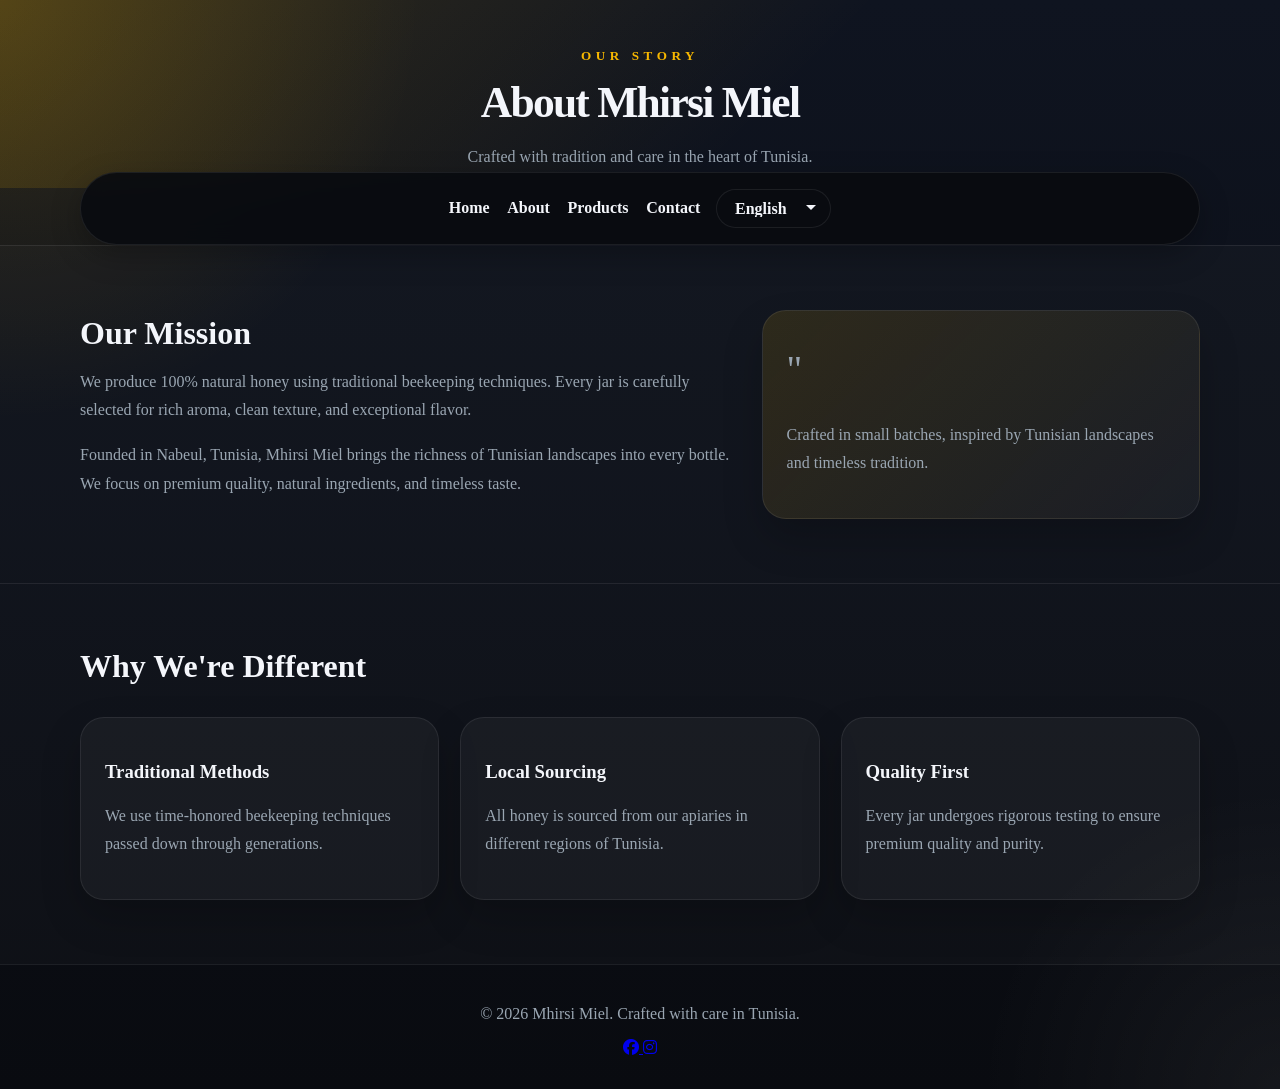
==== about.html @ 7b9f1d8a "update" ====
<!doctype html>
<html lang="en">
  <head>
    <meta charset="UTF-8" />
    <meta name="viewport" content="width=device-width, initial-scale=1.0" />
    <meta
      name="description"
      content="Learn about Mhirsi Miel's story and values."
    />
    <meta name="theme-color" content="#090b10" />
    <title>About - Mhirsi Miel</title>
    <link rel="preconnect" href="https://fonts.googleapis.com" />
    <link rel="preconnect" href="https://fonts.gstatic.com" crossorigin />
    <link
      href="https://fonts.googleapis.com/css2?family=Poppins:wght@400;500;600;700&display=swap"
      rel="stylesheet"
    />
    <link rel="stylesheet" href="style.css" />
    <link
      rel="stylesheet"
      href="https://cdnjs.cloudflare.com/ajax/libs/font-awesome/6.4.0/css/all.min.css"
    />
  </head>
  <body>
    <header class="site-header">
      <div class="header-inner">
        <p class="eyebrow" data-i18n="about.eyebrow">Our Story</p>
        <h1 data-i18n="about.title">About Mhirsi Miel</h1>
        <p class="intro" data-i18n="about.intro">
          Crafted with tradition and care in the heart of Tunisia.
        </p>
      </div>
    </header>

    <nav class="site-nav" aria-label="Primary navigation">
      <ul>
        <li><a href="index.html" data-i18n="nav.home">Home</a></li>
        <li><a href="about.html" data-i18n="nav.about">About</a></li>
        <li><a href="products.html" data-i18n="nav.products">Products</a></li>
        <li><a href="contact.html" data-i18n="nav.contact">Contact</a></li>
      </ul>
      <div class="language-switcher">
        <label class="sr-only" for="language-select">Language</label>
        <select id="language-select" aria-label="Select language">
          <option value="en">English</option>
          <option value="fr">Français</option>
          <option value="ar">العربية</option>
        </select>
      </div>
    </nav>

    <main>
      <section class="section-block">
        <div class="section-inner about-grid">
          <div>
            <h2 data-i18n="about.mission.title">Our Mission</h2>
            <p data-i18n="about.mission.desc1">
              We produce 100% natural honey using traditional beekeeping
              techniques. Every jar is carefully selected for rich aroma, clean
              texture, and exceptional flavor.
            </p>
            <p data-i18n="about.mission.desc2">
              Founded in Nabeul, Tunisia, Mhirsi Miel brings the richness of
              Tunisian landscapes into every bottle. We focus on premium
              quality, natural ingredients, and timeless taste.
            </p>
          </div>
          <div class="about-card">
            <p class="quote-mark">"</p>
            <p data-i18n="about.quote">
              Crafted in small batches, inspired by Tunisian landscapes and
              timeless tradition.
            </p>
          </div>
        </div>
      </section>

      <section class="section-block">
        <div class="section-inner">
          <h2 data-i18n="about.different.title">Why We're Different</h2>
          <div class="feature-grid">
            <article class="feature-card">
              <h3 data-i18n="about.different.card1.title">
                Traditional Methods
              </h3>
              <p data-i18n="about.different.card1.text">
                We use time-honored beekeeping techniques passed down through
                generations.
              </p>
            </article>
            <article class="feature-card">
              <h3 data-i18n="about.different.card2.title">Local Sourcing</h3>
              <p data-i18n="about.different.card2.text">
                All honey is sourced from our apiaries in the Nabeul region of
                Tunisia.
              </p>
            </article>
            <article class="feature-card">
              <h3 data-i18n="about.different.card3.title">Quality First</h3>
              <p data-i18n="about.different.card3.text">
                Every jar undergoes rigorous testing to ensure premium quality
                and purity.
              </p>
            </article>
          </div>
        </div>
      </section>
    </main>

    <footer class="site-footer">
      <p data-i18n="footer">
        © 2026 Mhirsi Miel. Crafted with care in Tunisia.
      </p>
      <div class="social-links">
        <a
          href="https://www.facebook.com/Mhirsimiel"
          target="_blank"
          rel="noopener noreferrer"
          aria-label="Facebook"
        >
          <i class="fab fa-facebook"></i>
        </a>
        <a
          href="https://www.instagram.com/mhirsimielofficiel/"
          target="_blank"
          rel="noopener noreferrer"
          aria-label="Instagram"
        >
          <i class="fab fa-instagram"></i>
        </a>
      </div>
    </footer>

    <script>
      const translations = {
        en: {
          nav: {
            home: "Home",
            about: "About",
            products: "Products",
            contact: "Contact",
          },
          about: {
            eyebrow: "Our Story",
            title: "About Mhirsi Miel",
            intro: "Crafted with tradition and care in the heart of Tunisia.",
            mission: {
              title: "Our Mission",
              desc1:
                "We produce 100% natural honey using traditional beekeeping techniques. Every jar is carefully selected for rich aroma, clean texture, and exceptional flavor.",
              desc2:
                "Founded in Nabeul, Tunisia, Mhirsi Miel brings the richness of Tunisian landscapes into every bottle. We focus on premium quality, natural ingredients, and timeless taste.",
            },
            quote:
              "Crafted in small batches, inspired by Tunisian landscapes and timeless tradition.",
            different: {
              title: "Why We're Different",
              card1: {
                title: "Traditional Methods",
                text: "We use time-honored beekeeping techniques passed down through generations.",
              },
              card2: {
                title: "Local Sourcing",
                text: "All honey is sourced from our apiaries in different regions of Tunisia.",
              },
              card3: {
                title: "Quality First",
                text: "Every jar undergoes rigorous testing to ensure premium quality and purity.",
              },
            },
          },
          footer: "© 2026 Mhirsi Miel. Crafted with care in Tunisia.",
        },
        fr: {
          nav: {
            home: "Accueil",
            about: "À propos",
            products: "Produits",
            contact: "Contact",
          },
          about: {
            eyebrow: "Notre histoire",
            title: "À propos de Mhirsi Miel",
            intro: "Élaboré avec tradition et soin au cœur de la Tunisie.",
            mission: {
              title: "Notre mission",
              desc1:
                "Nous produisons du miel 100% naturel en utilisant des techniques apicoles traditionnelles. Chaque pot est soigneusement sélectionné pour son arôme riche, sa texture pure et sa saveur exceptionnelle.",
              desc2:
                "Fondée à Nabeul, en Tunisie, Mhirsi Miel apporte la richesse des paysages tunisiens dans chaque bouteille. Nous nous concentrons sur la qualité premium, les ingrédients naturels et le goût intemporel.",
            },
            quote:
              "Élaboré en petits lots, inspiré par les paysages tunisiens et la tradition intemporelle.",
            different: {
              title: "Pourquoi nous sommes différents",
              card1: {
                title: "Méthodes traditionnelles",
                text: "Nous utilisons des techniques apicoles séculaires transmises de génération en génération.",
              },
              card2: {
                title: "Approvisionnement local",
                text: "Tout le miel provient de nos ruchers dans la région de Nabeul en Tunisie.",
              },
              card3: {
                title: "Qualité d'abord",
                text: "Chaque pot subit des tests rigoureux pour garantir une qualité et une pureté premium.",
              },
            },
          },
          footer: "© 2026 Mhirsi Miel. Élaboré avec soin en Tunisie.",
        },
        ar: {
          nav: {
            home: "الرئيسية",
            about: "حول",
            products: "المنتجات",
            contact: "اتصل بنا",
          },
          about: {
            eyebrow: "قصتنا",
            title: "حول Mhirsi Miel",
            intro: "مصنوع بتقليد وعناية في قلب تونس.",
            mission: {
              title: "مهمتنا",
              desc1:
                "ننتج عسل 100% طبيعي باستخدام تقنيات تربية النحل التقليدية. يتم اختيار كل برطمان بعناية لرائحته الغنية وملمسه النقي وطعمه الاستثنائي.",
              desc2:
                "تأسست في نابل بتونس، تحضر Mhirsi Miel ثروة المناظر الطبيعية التونسية إلى كل زجاجة. نركز على الجودة العالية والمكونات الطبيعية والطعم الخالد.",
            },
            quote:
              "مصنوع بكميات صغيرة، مستوحى من المناظر الطبيعية التونسية والتقليد الخالد.",
            different: {
              title: "لماذا نحن مختلفون",
              card1: {
                title: "الطرق التقليدية",
                text: "نستخدم تقنيات تربية النحل العريقة التي تنتقل من جيل إلى جيل.",
              },
              card2: {
                title: "المصادر المحلية",
                text: "كل العسل يأتي من مناحلنا في منطقة نابل بتونس.",
              },
              card3: {
                title: "الجودة أولاً",
                text: "كل برطمان يخضع لاختبارات صارمة لضمان جودة وطهارة عالية.",
              },
            },
          },
          footer: "© 2026 Mhirsi Miel. مصنوع بعناية في تونس.",
        },
      };

      const languageSelect = document.getElementById("language-select");
      const i18nElements = document.querySelectorAll("[data-i18n]");

      function translatePage(lang) {
        i18nElements.forEach((el) => {
          const key = el.dataset.i18n;
          const value = key
            .split(".")
            .reduce((obj, part) => obj?.[part], translations[lang]);
          if (value) el.textContent = value;
        });
        document.documentElement.lang = lang;
        document.documentElement.dir = lang === "ar" ? "rtl" : "ltr";
      }

      languageSelect.addEventListener("change", (e) =>
        translatePage(e.target.value),
      );
      translatePage("en");
    </script>
  </body>
</html>
---- style.css ----
:root {
  --bg: #090b10;
  --surface: #111624;
  --surface-strong: #161d2c;
  --text: #f4f6fb;
  --muted: #9aa6b2;
  --accent: #f8b800;
  --accent-strong: #d99d10;
  --border: rgba(255, 255, 255, 0.08);
  --shadow: rgba(0, 0, 0, 0.3);
}

*,
*::before,
*::after {
  box-sizing: border-box;
}

html {
  scroll-behavior: smooth;
}

body {
  margin: 0;
  min-height: 100vh;
  font-family:
    "Poppins",
    system-ui,
    -apple-system,
    BlinkMacSystemFont,
    "Segoe UI",
    sans-serif;
  color: var(--text);
  background:
    radial-gradient(
      circle at top left,
      rgba(248, 184, 0, 0.16),
      transparent 25%
    ),
    radial-gradient(
      circle at bottom right,
      rgba(255, 255, 255, 0.05),
      transparent 18%
    ),
    linear-gradient(180deg, #0f1420 0%, #090b10 100%);
}

img {
  max-width: 100%;
  display: block;
}

body,
button,
input,
textarea,
select {
  font: inherit;
}

.site-header {
  padding: 3rem 1rem 1rem;
  background: linear-gradient(135deg, rgba(248, 184, 0, 0.16), transparent 60%);
}

.header-inner {
  max-width: 1120px;
  margin: 0 auto;
  text-align: center;
}

.eyebrow {
  margin: 0 0 0.8rem;
  font-size: 0.82rem;
  letter-spacing: 0.35em;
  text-transform: uppercase;
  color: var(--accent);
  font-weight: 800;
}

.site-header h1 {
  margin: 0;
  font-size: clamp(2.1rem, 3.4vw, 3.2rem);
  letter-spacing: -0.04em;
}

.intro {
  max-width: 680px;
  margin: 1rem auto 0;
  color: var(--muted);
  line-height: 1.8;
}

.site-nav {
  position: sticky;
  top: 0;
  z-index: 20;
  display: flex;
  justify-content: center;
  align-items: center;
  gap: 1rem;
  padding: 1rem;
  margin: 0 auto;
  max-width: 1120px;
  background: rgba(9, 11, 16, 0.92);
  border: 1px solid var(--border);
  border-radius: 999px;
  margin-top: -1rem;
  backdrop-filter: blur(12px);
  box-shadow: 0 10px 30px rgba(0, 0, 0, 0.25);
}

.site-nav ul {
  display: flex;
  justify-content: center;
  flex-wrap: wrap;
  gap: 1.1rem;
  list-style: none;
  margin: 0;
  padding: 0;
}

.site-nav a {
  color: var(--text);
  text-decoration: none;
  font-weight: 600;
  transition: color 0.2s ease;
}

.site-nav a:hover,
.site-nav a:focus {
  color: var(--accent);
}

.sr-only {
  position: absolute;
  width: 1px;
  height: 1px;
  padding: 0;
  margin: -1px;
  overflow: hidden;
  clip: rect(0, 0, 0, 0);
  white-space: nowrap;
  border: 0;
}

.language-switcher {
  display: inline-flex;
  align-items: center;
}

.language-switcher select {
  border: 1px solid var(--border);
  border-radius: 999px;
  padding: 0.65rem 1.1rem;
  background: linear-gradient(
    135deg,
    rgba(248, 184, 0, 0.08),
    rgba(255, 255, 255, 0.03)
  );
  color: var(--text);
  font-weight: 600;
  cursor: pointer;
  outline: none;
  transition: all 0.3s ease;
  appearance: none;
  padding-right: 2.2rem;
  background-image: url("data:image/svg+xml,%3Csvg xmlns='http://www.w3.org/2000/svg' width='12' height='8' viewBox='0 0 12 8'%3E%3Cpath fill='%23f4f6fb' d='M1 1l5 5 5-5'/%3E%3C/svg%3E");
  background-repeat: no-repeat;
  background-position: right 0.8rem center;
}

.language-switcher select:hover {
  background: linear-gradient(
    135deg,
    rgba(248, 184, 0, 0.14),
    rgba(255, 255, 255, 0.06)
  );
  border-color: rgba(248, 184, 0, 0.4);
}

.language-switcher select:focus {
  border-color: var(--accent);
  box-shadow: 0 0 0 3px rgba(248, 184, 0, 0.15);
  background: linear-gradient(
    135deg,
    rgba(248, 184, 0, 0.12),
    rgba(255, 255, 255, 0.05)
  );
}

.language-switcher select option {
  background: var(--surface-strong);
  color: var(--text);
  padding: 0.5rem;
}

.language-switcher select option:hover {
  background: var(--accent);
  color: #111827;
}

.lang-btn {
  border: 0;
  border-radius: 999px;
  padding: 0.5rem 0.85rem;
  background: transparent;
  color: var(--muted);
  font-weight: 600;
  cursor: pointer;
  transition: all 0.2s ease;
}

.lang-btn:hover,
.lang-btn:focus-visible {
  color: var(--text);
  background: rgba(255, 255, 255, 0.08);
  outline: none;
}

.lang-btn.active {
  background: var(--accent);
  color: #111827;
  box-shadow: 0 8px 20px rgba(248, 184, 0, 0.2);
}

.hero-section {
  position: relative;
  overflow: hidden;
  padding: 5rem 1rem 4rem;
  background:
    linear-gradient(135deg, rgba(9, 11, 16, 0.9), rgba(9, 11, 16, 0.78)),
    url("images/hero-bg.jpg") center/cover no-repeat;
  border-top: 1px solid var(--border);
}

.hero-section::before {
  content: "";
  position: absolute;
  inset: 0;
  background: radial-gradient(
    circle at top,
    rgba(248, 184, 0, 0.14),
    transparent 32%
  );
  pointer-events: none;
}

.hero-copy {
  position: relative;
  z-index: 1;
  max-width: 860px;
  margin: 0 auto;
  text-align: center;
}

.hero-copy span {
  display: inline-block;
  margin-bottom: 1rem;
  color: var(--accent);
  font-weight: 700;
  letter-spacing: 0.2em;
  text-transform: uppercase;
  font-size: 0.8rem;
}

.hero-copy h2 {
  margin: 0;
  font-size: clamp(2.2rem, 5vw, 3.8rem);
  line-height: 1.05;
}

.hero-copy p {
  margin: 1.15rem auto 0;
  max-width: 700px;
  color: var(--muted);
  font-size: 1.05rem;
  line-height: 1.8;
}

.hero-actions {
  display: flex;
  justify-content: center;
  flex-wrap: wrap;
  gap: 1rem;
  margin-top: 2rem;
}

.btn {
  display: inline-flex;
  align-items: center;
  justify-content: center;
  padding: 0.95rem 1.5rem;
  border-radius: 999px;
  background: var(--accent);
  color: #111827;
  font-weight: 700;
  text-decoration: none;
  transition:
    transform 0.2s ease,
    box-shadow 0.2s ease,
    background-color 0.2s ease;
}

.btn:hover,
.btn:focus {
  background: var(--accent-strong);
  transform: translateY(-2px);
  box-shadow: 0 16px 40px rgba(248, 184, 0, 0.22);
}

.btn-secondary {
  background: transparent;
  color: var(--text);
  border: 1px solid var(--border);
}

.btn-secondary:hover,
.btn-secondary:focus {
  background: rgba(255, 255, 255, 0.06);
}

.hero-metrics {
  display: grid;
  grid-template-columns: repeat(auto-fit, minmax(140px, 1fr));
  gap: 1rem;
  margin-top: 2.2rem;
}

.metric-card {
  background: rgba(255, 255, 255, 0.05);
  border: 1px solid var(--border);
  border-radius: 20px;
  padding: 1rem;
  box-shadow: 0 12px 28px rgba(0, 0, 0, 0.2);
}

.metric-card strong {
  display: block;
  font-size: 1.15rem;
}

.metric-card span {
  color: var(--muted);
  font-size: 0.92rem;
}

.section-block {
  padding: 4rem 1rem;
  border-top: 1px solid var(--border);
  background: rgba(255, 255, 255, 0.02);
}

.section-inner {
  max-width: 1120px;
  margin: 0 auto;
}

.section-inner h2 {
  margin: 0 0 1rem;
  font-size: clamp(1.8rem, 2.5vw, 2.4rem);
}

.section-inner p {
  color: var(--muted);
  line-height: 1.8;
  max-width: 760px;
}

.about-grid {
  display: grid;
  grid-template-columns: 1.2fr 0.8fr;
  gap: 1.5rem;
  align-items: center;
}

.about-card {
  background: linear-gradient(
    135deg,
    rgba(248, 184, 0, 0.12),
    rgba(255, 255, 255, 0.04)
  );
  border: 1px solid var(--border);
  border-radius: 24px;
  padding: 1.5rem;
  box-shadow: 0 20px 40px rgba(0, 0, 0, 0.2);
}

.quote-mark {
  font-size: 2.4rem;
  color: var(--accent);
  margin: 0 0 0.3rem;
}

.feature-grid,
.product-grid,
.contact-grid {
  display: grid;
  gap: 1.3rem;
}

.feature-grid {
  grid-template-columns: repeat(auto-fit, minmax(220px, 1fr));
  margin-top: 2rem;
}

.feature-card,
.product-card,
.contact-card,
.contact-form {
  background: rgba(255, 255, 255, 0.04);
  border: 1px solid var(--border);
  border-radius: 24px;
  padding: 1.5rem;
  box-shadow: 0 18px 40px rgba(0, 0, 0, 0.2);
  transition:
    transform 0.25s ease,
    border-color 0.25s ease;
}

.feature-card:hover,
.product-card:hover {
  transform: translateY(-4px);
  border-color: rgba(248, 184, 0, 0.32);
}

.product-grid {
  grid-template-columns: repeat(auto-fit, minmax(280px, 1fr));
  margin-top: 2rem;
}

.product-card h3 {
  margin: 1rem 0 0.6rem;
}

.product-card p {
  margin: 0;
  color: var(--muted);
  line-height: 1.75;
}

.product-card ul {
  list-style: none;
  padding: 0;
  margin: 1rem 0 0;
  color: var(--muted);
  line-height: 1.7;
}

.contact-grid {
  grid-template-columns: 1fr 1fr;
  align-items: start;
  margin-top: 2rem;
}

.contact-card a {
  color: var(--accent);
  text-decoration: none;
}

.contact-form label {
  display: block;
  margin-bottom: 0.5rem;
  font-weight: 600;
}

.contact-form input,
.contact-form textarea {
  width: 100%;
  border: 1px solid var(--border);
  border-radius: 16px;
  background: rgba(255, 255, 255, 0.04);
  color: var(--text);
  padding: 0.9rem 1rem;
  margin-bottom: 1rem;
  outline: none;
}

.contact-form input:focus,
.contact-form textarea:focus {
  border-color: rgba(248, 184, 0, 0.6);
  box-shadow: 0 0 0 4px rgba(248, 184, 0, 0.12);
}

.contact-form textarea {
  resize: vertical;
}

.site-footer {
  text-align: center;
  padding: 1.5rem 1rem 2rem;
  color: var(--muted);
  border-top: 1px solid var(--border);
}

@media (max-width: 860px) {
  .about-grid,
  .contact-grid {
    grid-template-columns: 1fr;
  }
}

@media (max-width: 720px) {
  .site-nav {
    flex-direction: column;
    border-radius: 24px;
    padding: 0.8rem;
  }

  .hero-section {
    padding: 4rem 1rem 3rem;
  }

  .hero-copy h2 {
    font-size: clamp(1.9rem, 6vw, 2.8rem);
  }

  .section-block {
    padding: 3rem 1rem;
  }
}
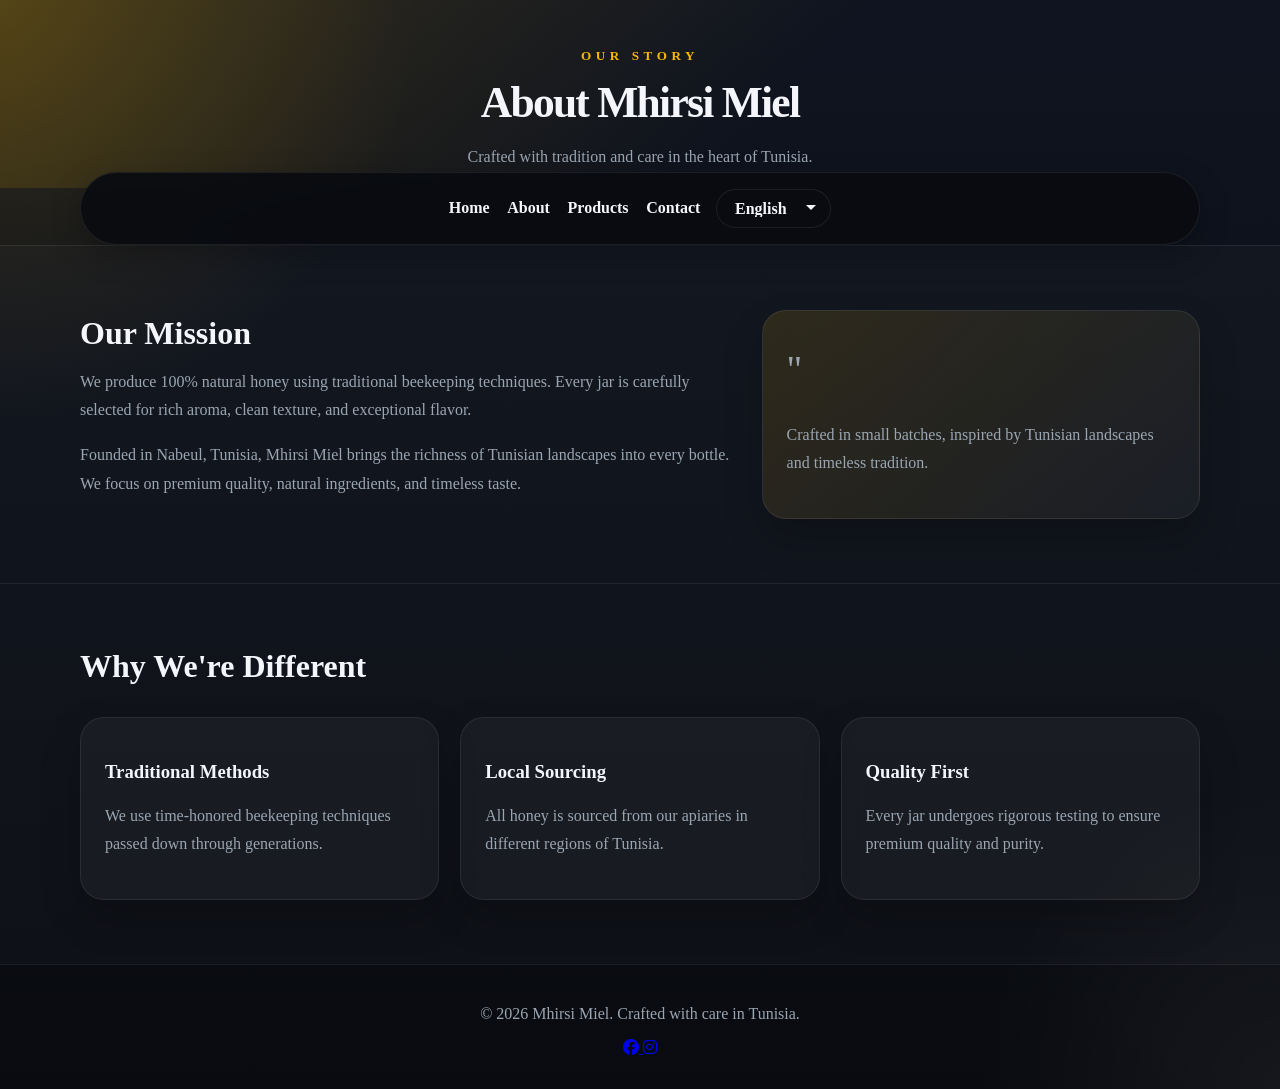
==== commit a9350a8e: "update" ====
--- a/about.html
+++ b/about.html
@@ -269,5 +269,47 @@
       );
       translatePage("en");
     </script>
+    <script>
+      // Scroll Animation Observer
+      const observerOptions = {
+        threshold: 0.1,
+        rootMargin: "0px 0px -50px 0px",
+      };
+
+      const observer = new IntersectionObserver((entries) => {
+        entries.forEach((entry) => {
+          if (entry.isIntersecting) {
+            entry.target.classList.add("scroll-visible");
+            observer.unobserve(entry.target);
+          }
+        });
+      }, observerOptions);
+
+      // Observe all animated elements
+      document
+        .querySelectorAll(
+          ".feature-card, .product-card, .section-inner h2, .section-inner p, .about-grid > div, .about-card",
+        )
+        .forEach((el) => {
+          el.classList.add("scroll-hidden");
+          observer.observe(el);
+        });
+
+      // Page Transition
+      function addTransition() {
+        const transition = document.createElement("div");
+        transition.className = "page-transition";
+        document.body.appendChild(transition);
+      }
+
+      window.addEventListener("beforeunload", addTransition);
+
+      // Fade in on page load
+      window.addEventListener("load", () => {
+        document
+          .querySelectorAll(".page-transition")
+          .forEach((el) => el.remove());
+      });
+    </script>
   </body>
 </html>
--- a/style.css
+++ b/style.css
@@ -519,3 +519,229 @@
     padding: 3rem 1rem;
   }
 }
+/* Animations */
+@keyframes fadeInUp {
+  from {
+    opacity: 0;
+    transform: translateY(30px);
+  }
+  to {
+    opacity: 1;
+    transform: translateY(0);
+  }
+}
+
+@keyframes fadeIn {
+  from {
+    opacity: 0;
+  }
+  to {
+    opacity: 1;
+  }
+}
+
+@keyframes slideInFromLeft {
+  from {
+    opacity: 0;
+    transform: translateX(-50px);
+  }
+  to {
+    opacity: 1;
+    transform: translateX(0);
+  }
+}
+
+@keyframes slideInFromRight {
+  from {
+    opacity: 0;
+    transform: translateX(50px);
+  }
+  to {
+    opacity: 1;
+    transform: translateX(0);
+  }
+}
+
+@keyframes glow {
+  0%,
+  100% {
+    box-shadow: 0 18px 40px rgba(0, 0, 0, 0.2);
+  }
+  50% {
+    box-shadow: 0 18px 40px rgba(248, 184, 0, 0.15);
+  }
+}
+
+/* Apply animations */
+.site-header {
+  animation: fadeIn 0.8s ease-out;
+}
+
+.site-nav {
+  animation: slideInFromLeft 0.6s ease-out 0.2s both;
+}
+
+.hero-copy span {
+  animation: fadeInUp 0.8s ease-out 0.3s both;
+}
+
+.hero-copy h2 {
+  animation: fadeInUp 0.8s ease-out 0.4s both;
+}
+
+.hero-copy p {
+  animation: fadeInUp 0.8s ease-out 0.5s both;
+}
+
+.hero-actions {
+  animation: fadeInUp 0.8s ease-out 0.6s both;
+}
+
+.hero-metrics {
+  animation: fadeInUp 0.8s ease-out 0.7s both;
+}
+
+.section-inner h2 {
+  animation: fadeInUp 0.8s ease-out both;
+}
+
+.feature-card:nth-child(1) {
+  animation: fadeInUp 0.8s ease-out 0.2s both;
+}
+
+.feature-card:nth-child(2) {
+  animation: fadeInUp 0.8s ease-out 0.4s both;
+}
+
+.feature-card:nth-child(3) {
+  animation: fadeInUp 0.8s ease-out 0.6s both;
+}
+
+.product-card:nth-child(1) {
+  animation: slideInFromLeft 0.8s ease-out 0.2s both;
+}
+
+.product-card:nth-child(2) {
+  animation: slideInFromRight 0.8s ease-out 0.2s both;
+}
+
+.about-grid > div:first-child {
+  animation: slideInFromLeft 0.8s ease-out 0.2s both;
+}
+
+.about-card {
+  animation: slideInFromRight 0.8s ease-out 0.4s both;
+}
+
+/* Enhanced hover effects */
+.feature-card:hover {
+  animation: glow 2s ease-in-out infinite;
+}
+
+.product-card:hover {
+  animation: glow 2s ease-in-out infinite;
+}
+
+.btn {
+  position: relative;
+  overflow: hidden;
+}
+
+.btn::before {
+  content: "";
+  position: absolute;
+  top: 50%;
+  left: 50%;
+  width: 0;
+  height: 0;
+  background: rgba(255, 255, 255, 0.1);
+  border-radius: 50%;
+  transform: translate(-50%, -50%);
+  transition:
+    width 0.6s,
+    height 0.6s;
+}
+
+.btn:hover::before {
+  width: 300px;
+  height: 300px;
+}
+
+.social-links a {
+  transition: all 0.3s ease;
+}
+
+.social-links a:hover {
+  animation: glow 1s ease-in-out;
+}
+
+@media (max-width: 720px) {
+  .hero-copy span,
+  .hero-copy h2,
+  .hero-copy p,
+  .hero-actions,
+  .hero-metrics {
+    animation-delay: 0s !important;
+  }
+}
+/* Scroll Animation Classes */
+.scroll-hidden {
+  opacity: 0;
+  transform: translateY(30px);
+}
+
+.scroll-visible {
+  animation: fadeInUp 0.8s ease-out forwards;
+}
+
+/* Page Transition */
+.page-transition {
+  position: fixed;
+  top: 0;
+  left: 0;
+  width: 100%;
+  height: 100%;
+  background: linear-gradient(135deg, rgba(248, 184, 0, 0.2), transparent);
+  backdrop-filter: blur(10px);
+  z-index: 9999;
+  pointer-events: none;
+  animation: transitionOut 0.6s ease-out forwards;
+}
+
+@keyframes transitionOut {
+  from {
+    opacity: 1;
+  }
+  to {
+    opacity: 0;
+  }
+}
+
+/* Loading Spinner */
+.loading-spinner {
+  position: fixed;
+  top: 50%;
+  left: 50%;
+  transform: translate(-50%, -50%);
+  z-index: 10000;
+  display: none;
+}
+
+.loading-spinner.active {
+  display: block;
+}
+
+.spinner {
+  width: 50px;
+  height: 50px;
+  border: 4px solid rgba(248, 184, 0, 0.2);
+  border-top-color: var(--accent);
+  border-radius: 50%;
+  animation: spin 1s linear infinite;
+}
+
+@keyframes spin {
+  to {
+    transform: rotate(360deg);
+  }
+}
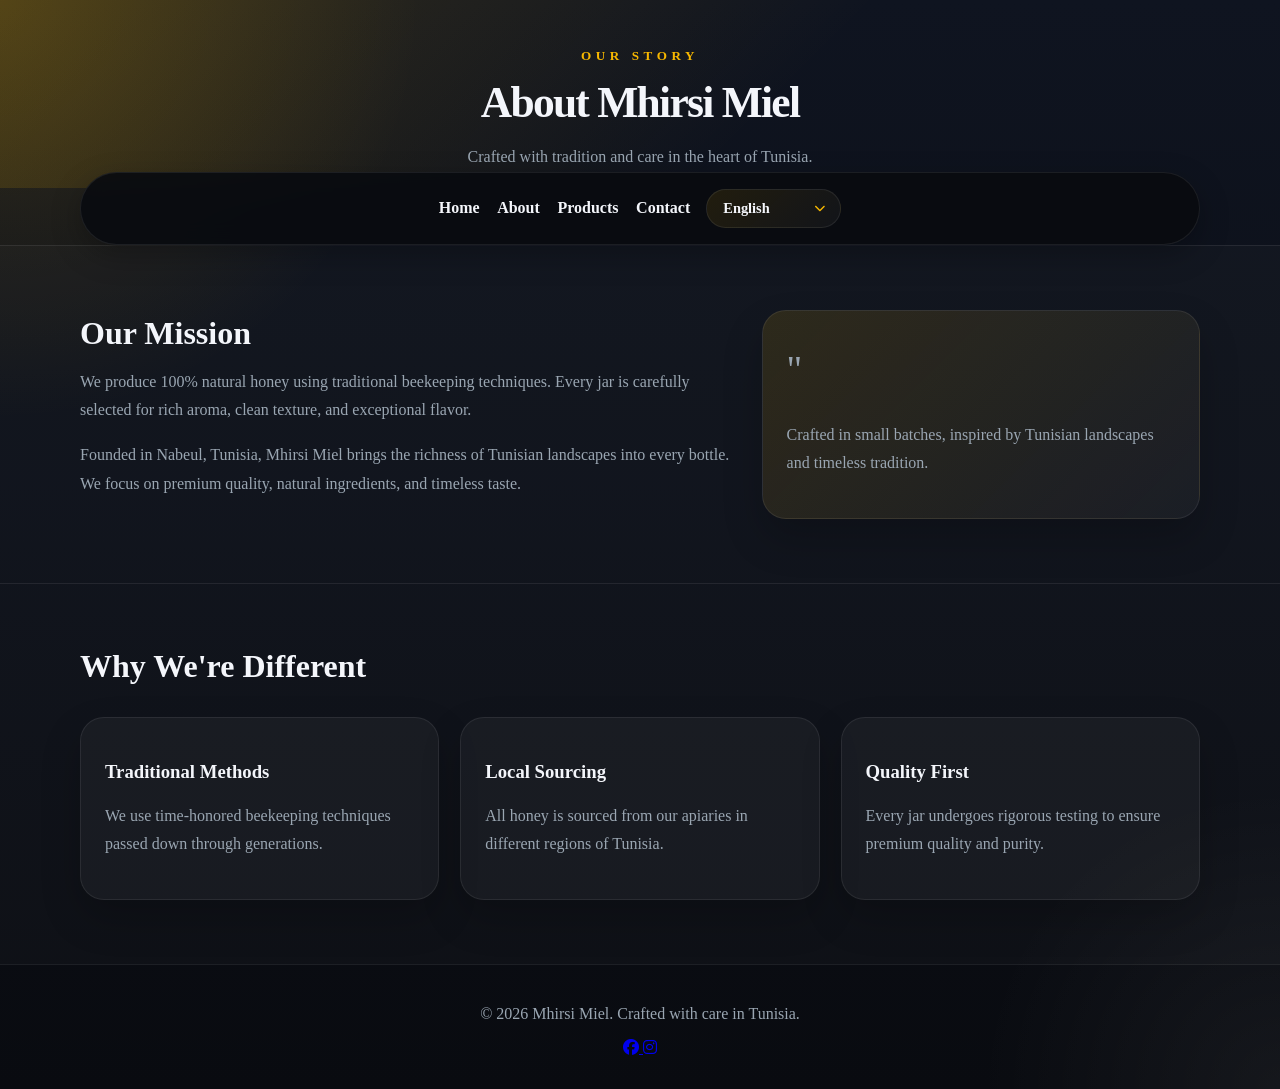
==== commit 5ed9d7c9: "update" ====
--- a/about.html
+++ b/about.html
@@ -3,70 +3,151 @@
   <head>
     <meta charset="UTF-8" />
     <meta name="viewport" content="width=device-width, initial-scale=1.0" />
+
     <meta
       name="description"
       content="Learn about Mhirsi Miel's story and values."
     />
+
     <meta name="theme-color" content="#090b10" />
+
     <title>About - Mhirsi Miel</title>
+
+    <!-- Fonts -->
     <link rel="preconnect" href="https://fonts.googleapis.com" />
     <link rel="preconnect" href="https://fonts.gstatic.com" crossorigin />
     <link
       href="https://fonts.googleapis.com/css2?family=Poppins:wght@400;500;600;700&display=swap"
       rel="stylesheet"
     />
+
+    <!-- Styles -->
     <link rel="stylesheet" href="style.css" />
+
+    <!-- Font Awesome -->
     <link
       rel="stylesheet"
       href="https://cdnjs.cloudflare.com/ajax/libs/font-awesome/6.4.0/css/all.min.css"
     />
   </head>
+
   <body>
+    <!-- Header -->
     <header class="site-header">
       <div class="header-inner">
         <p class="eyebrow" data-i18n="about.eyebrow">Our Story</p>
+
         <h1 data-i18n="about.title">About Mhirsi Miel</h1>
+
         <p class="intro" data-i18n="about.intro">
           Crafted with tradition and care in the heart of Tunisia.
         </p>
       </div>
     </header>
 
+    <!-- Navigation -->
     <nav class="site-nav" aria-label="Primary navigation">
       <ul>
-        <li><a href="index.html" data-i18n="nav.home">Home</a></li>
-        <li><a href="about.html" data-i18n="nav.about">About</a></li>
-        <li><a href="products.html" data-i18n="nav.products">Products</a></li>
-        <li><a href="contact.html" data-i18n="nav.contact">Contact</a></li>
+        <li>
+          <a href="index.html" data-i18n="nav.home">Home</a>
+        </li>
+
+        <li>
+          <a href="about.html" data-i18n="nav.about">About</a>
+        </li>
+
+        <li>
+          <a href="products.html" data-i18n="nav.products">Products</a>
+        </li>
+
+        <li>
+          <a href="contact.html" data-i18n="nav.contact">Contact</a>
+        </li>
       </ul>
+
       <div class="language-switcher">
-        <label class="sr-only" for="language-select">Language</label>
-        <select id="language-select" aria-label="Select language">
-          <option value="en">English</option>
-          <option value="fr">Français</option>
-          <option value="ar">العربية</option>
-        </select>
-      </div>
+  <span class="sr-only">Language</span>
+
+  <select id="language-select" aria-hidden="true" tabindex="-1">
+    <option value="en">English</option>
+    <option value="fr">Français</option>
+    <option value="ar">العربية</option>
+  </select>
+
+  <div class="language-dropdown">
+    <button
+      type="button"
+      class="language-trigger"
+      aria-haspopup="listbox"
+      aria-expanded="false"
+    >
+      <span class="language-current">English</span>
+      <i class="fa-solid fa-chevron-down"></i>
+    </button>
+
+    <div
+      class="language-menu"
+      role="listbox"
+      aria-label="Select language"
+    >
+      <button
+        type="button"
+        class="language-option active"
+        data-lang="en"
+        role="option"
+        aria-selected="true"
+      >
+        <span class="language-name">English</span>
+      </button>
+
+      <button
+        type="button"
+        class="language-option"
+        data-lang="fr"
+        role="option"
+        aria-selected="false"
+      >
+        <span class="language-name">Français</span>
+      </button>
+
+      <button
+        type="button"
+        class="language-option"
+        data-lang="ar"
+        role="option"
+        aria-selected="false"
+      >
+        <span class="language-name">العربية</span>
+      </button>
+    </div>
+  </div>
+</div>
     </nav>
 
+    <!-- Main Content -->
     <main>
+      <!-- Mission -->
       <section class="section-block">
         <div class="section-inner about-grid">
           <div>
             <h2 data-i18n="about.mission.title">Our Mission</h2>
+
             <p data-i18n="about.mission.desc1">
               We produce 100% natural honey using traditional beekeeping
               techniques. Every jar is carefully selected for rich aroma, clean
               texture, and exceptional flavor.
             </p>
+
             <p data-i18n="about.mission.desc2">
               Founded in Nabeul, Tunisia, Mhirsi Miel brings the richness of
               Tunisian landscapes into every bottle. We focus on premium
               quality, natural ingredients, and timeless taste.
             </p>
           </div>
+
           <div class="about-card">
             <p class="quote-mark">"</p>
+
             <p data-i18n="about.quote">
               Crafted in small batches, inspired by Tunisian landscapes and
               timeless tradition.
@@ -75,28 +156,35 @@
         </div>
       </section>
 
+      <!-- Why We're Different -->
       <section class="section-block">
         <div class="section-inner">
           <h2 data-i18n="about.different.title">Why We're Different</h2>
+
           <div class="feature-grid">
             <article class="feature-card">
               <h3 data-i18n="about.different.card1.title">
                 Traditional Methods
               </h3>
+
               <p data-i18n="about.different.card1.text">
                 We use time-honored beekeeping techniques passed down through
                 generations.
               </p>
             </article>
+
             <article class="feature-card">
               <h3 data-i18n="about.different.card2.title">Local Sourcing</h3>
+
               <p data-i18n="about.different.card2.text">
-                All honey is sourced from our apiaries in the Nabeul region of
+                All honey is sourced from our apiaries in different regions of
                 Tunisia.
               </p>
             </article>
+
             <article class="feature-card">
               <h3 data-i18n="about.different.card3.title">Quality First</h3>
+
               <p data-i18n="about.different.card3.text">
                 Every jar undergoes rigorous testing to ensure premium quality
                 and purity.
@@ -107,10 +195,12 @@
       </section>
     </main>
 
+    <!-- Footer -->
     <footer class="site-footer">
       <p data-i18n="footer">
         © 2026 Mhirsi Miel. Crafted with care in Tunisia.
       </p>
+
       <div class="social-links">
         <a
           href="https://www.facebook.com/Mhirsimiel"
@@ -120,6 +210,7 @@
         >
           <i class="fab fa-facebook"></i>
         </a>
+
         <a
           href="https://www.instagram.com/mhirsimielofficiel/"
           target="_blank"
@@ -132,6 +223,10 @@
     </footer>
 
     <script>
+      /* =========================================================
+       TRANSLATIONS
+       ========================================================= */
+
       const translations = {
         en: {
           nav: {
@@ -140,37 +235,48 @@
             products: "Products",
             contact: "Contact",
           },
+
           about: {
             eyebrow: "Our Story",
             title: "About Mhirsi Miel",
             intro: "Crafted with tradition and care in the heart of Tunisia.",
+
             mission: {
               title: "Our Mission",
+
               desc1:
                 "We produce 100% natural honey using traditional beekeeping techniques. Every jar is carefully selected for rich aroma, clean texture, and exceptional flavor.",
+
               desc2:
                 "Founded in Nabeul, Tunisia, Mhirsi Miel brings the richness of Tunisian landscapes into every bottle. We focus on premium quality, natural ingredients, and timeless taste.",
             },
+
             quote:
               "Crafted in small batches, inspired by Tunisian landscapes and timeless tradition.",
+
             different: {
               title: "Why We're Different",
+
               card1: {
                 title: "Traditional Methods",
                 text: "We use time-honored beekeeping techniques passed down through generations.",
               },
+
               card2: {
                 title: "Local Sourcing",
                 text: "All honey is sourced from our apiaries in different regions of Tunisia.",
               },
+
               card3: {
                 title: "Quality First",
                 text: "Every jar undergoes rigorous testing to ensure premium quality and purity.",
               },
             },
           },
+
           footer: "© 2026 Mhirsi Miel. Crafted with care in Tunisia.",
         },
+
         fr: {
           nav: {
             home: "Accueil",
@@ -178,37 +284,48 @@
             products: "Produits",
             contact: "Contact",
           },
+
           about: {
             eyebrow: "Notre histoire",
             title: "À propos de Mhirsi Miel",
             intro: "Élaboré avec tradition et soin au cœur de la Tunisie.",
+
             mission: {
               title: "Notre mission",
+
               desc1:
                 "Nous produisons du miel 100% naturel en utilisant des techniques apicoles traditionnelles. Chaque pot est soigneusement sélectionné pour son arôme riche, sa texture pure et sa saveur exceptionnelle.",
+
               desc2:
                 "Fondée à Nabeul, en Tunisie, Mhirsi Miel apporte la richesse des paysages tunisiens dans chaque bouteille. Nous nous concentrons sur la qualité premium, les ingrédients naturels et le goût intemporel.",
             },
+
             quote:
               "Élaboré en petits lots, inspiré par les paysages tunisiens et la tradition intemporelle.",
+
             different: {
               title: "Pourquoi nous sommes différents",
+
               card1: {
                 title: "Méthodes traditionnelles",
                 text: "Nous utilisons des techniques apicoles séculaires transmises de génération en génération.",
               },
+
               card2: {
                 title: "Approvisionnement local",
                 text: "Tout le miel provient de nos ruchers dans la région de Nabeul en Tunisie.",
               },
+
               card3: {
                 title: "Qualité d'abord",
                 text: "Chaque pot subit des tests rigoureux pour garantir une qualité et une pureté premium.",
               },
             },
           },
+
           footer: "© 2026 Mhirsi Miel. Élaboré avec soin en Tunisie.",
         },
+
         ar: {
           nav: {
             home: "الرئيسية",
@@ -216,61 +333,199 @@
             products: "المنتجات",
             contact: "اتصل بنا",
           },
+
           about: {
             eyebrow: "قصتنا",
             title: "حول Mhirsi Miel",
             intro: "مصنوع بتقليد وعناية في قلب تونس.",
+
             mission: {
               title: "مهمتنا",
+
               desc1:
                 "ننتج عسل 100% طبيعي باستخدام تقنيات تربية النحل التقليدية. يتم اختيار كل برطمان بعناية لرائحته الغنية وملمسه النقي وطعمه الاستثنائي.",
+
               desc2:
                 "تأسست في نابل بتونس، تحضر Mhirsi Miel ثروة المناظر الطبيعية التونسية إلى كل زجاجة. نركز على الجودة العالية والمكونات الطبيعية والطعم الخالد.",
             },
+
             quote:
               "مصنوع بكميات صغيرة، مستوحى من المناظر الطبيعية التونسية والتقليد الخالد.",
+
             different: {
               title: "لماذا نحن مختلفون",
+
               card1: {
                 title: "الطرق التقليدية",
                 text: "نستخدم تقنيات تربية النحل العريقة التي تنتقل من جيل إلى جيل.",
               },
+
               card2: {
                 title: "المصادر المحلية",
                 text: "كل العسل يأتي من مناحلنا في منطقة نابل بتونس.",
               },
+
               card3: {
                 title: "الجودة أولاً",
                 text: "كل برطمان يخضع لاختبارات صارمة لضمان جودة وطهارة عالية.",
               },
             },
           },
+
           footer: "© 2026 Mhirsi Miel. مصنوع بعناية في تونس.",
         },
       };
 
+      /* =========================================================
+       LANGUAGE SWITCHER
+       ========================================================= */
+
       const languageSelect = document.getElementById("language-select");
+
       const i18nElements = document.querySelectorAll("[data-i18n]");
 
-      function translatePage(lang) {
-        i18nElements.forEach((el) => {
-          const key = el.dataset.i18n;
+      function translatePage(language) {
+        i18nElements.forEach((element) => {
+          const key = element.dataset.i18n;
+
           const value = key
             .split(".")
-            .reduce((obj, part) => obj?.[part], translations[lang]);
-          if (value) el.textContent = value;
+            .reduce(
+              (object, property) => object?.[property],
+              translations[language],
+            );
+
+          if (value) {
+            element.textContent = value;
+          }
         });
-        document.documentElement.lang = lang;
-        document.documentElement.dir = lang === "ar" ? "rtl" : "ltr";
+
+        document.documentElement.lang = language;
+        document.documentElement.dir = language === "ar" ? "rtl" : "ltr";
       }
 
-      languageSelect.addEventListener("change", (e) =>
-        translatePage(e.target.value),
-      );
+
+      /* =========================================================
+       CUSTOM LANGUAGE DROPDOWN
+       ========================================================= */
+
+      const languageDropdown =
+        document.querySelector(".language-dropdown");
+
+      const languageTrigger =
+        document.querySelector(".language-trigger");
+
+      const languageCurrent =
+        document.querySelector(".language-current");
+
+      const languageOptions =
+        document.querySelectorAll(".language-option");
+
+      const languageSelect =
+        document.getElementById("language-select");
+
+      const languageNames = {
+        en: "English",
+        fr: "Français",
+        ar: "العربية",
+      };
+
+      function updateLanguageDropdown(language) {
+        if (!languageCurrent) return;
+
+        languageCurrent.textContent =
+          languageNames[language] || languageNames.en;
+
+        languageOptions.forEach((option) => {
+          const isActive = option.dataset.lang === language;
+
+          option.classList.toggle("active", isActive);
+          option.setAttribute(
+            "aria-selected",
+            String(isActive),
+          );
+        });
+
+        if (languageSelect) {
+          languageSelect.value = language;
+        }
+      }
+
+      if (languageTrigger && languageDropdown) {
+        languageTrigger.addEventListener("click", () => {
+          const isOpen =
+            languageDropdown.classList.toggle("open");
+
+          languageTrigger.setAttribute(
+            "aria-expanded",
+            String(isOpen),
+          );
+        });
+      }
+
+      languageOptions.forEach((option) => {
+        option.addEventListener("click", () => {
+          const language = option.dataset.lang;
+
+          translatePage(language);
+          updateLanguageDropdown(language);
+
+          if (languageDropdown) {
+            languageDropdown.classList.remove("open");
+          }
+
+          if (languageTrigger) {
+            languageTrigger.setAttribute(
+              "aria-expanded",
+              "false",
+            );
+          }
+        });
+      });
+
+      document.addEventListener("click", (event) => {
+        if (
+          languageDropdown &&
+          !languageDropdown.contains(event.target)
+        ) {
+          languageDropdown.classList.remove("open");
+
+          if (languageTrigger) {
+            languageTrigger.setAttribute(
+              "aria-expanded",
+              "false",
+            );
+          }
+        }
+      });
+
+      document.addEventListener("keydown", (event) => {
+        if (
+          event.key !== "Escape" ||
+          !languageDropdown
+        ) {
+          return;
+        }
+
+        languageDropdown.classList.remove("open");
+
+        if (languageTrigger) {
+          languageTrigger.setAttribute(
+            "aria-expanded",
+            "false",
+          );
+          languageTrigger.focus();
+        }
+      });
+
+      // Default language
       translatePage("en");
-    </script>
-    <script>
-      // Scroll Animation Observer
+      updateLanguageDropdown("en");
+
+      /* =========================================================
+       SCROLL ANIMATIONS
+       ========================================================= */
+
       const observerOptions = {
         threshold: 0.1,
         rootMargin: "0px 0px -50px 0px",
@@ -278,37 +533,47 @@
 
       const observer = new IntersectionObserver((entries) => {
         entries.forEach((entry) => {
-          if (entry.isIntersecting) {
-            entry.target.classList.add("scroll-visible");
-            observer.unobserve(entry.target);
-          }
+          if (!entry.isIntersecting) return;
+
+          entry.target.classList.add("scroll-visible");
+          observer.unobserve(entry.target);
         });
       }, observerOptions);
 
-      // Observe all animated elements
-      document
-        .querySelectorAll(
-          ".feature-card, .product-card, .section-inner h2, .section-inner p, .about-grid > div, .about-card",
-        )
-        .forEach((el) => {
-          el.classList.add("scroll-hidden");
-          observer.observe(el);
-        });
-
-      // Page Transition
-      function addTransition() {
+      const animatedElements = document.querySelectorAll(
+        [
+          ".feature-card",
+          ".product-card",
+          ".section-inner h2",
+          ".section-inner p",
+          ".about-grid > div",
+          ".about-card",
+        ].join(", "),
+      );
+
+      animatedElements.forEach((element) => {
+        element.classList.add("scroll-hidden");
+        observer.observe(element);
+      });
+
+      /* =========================================================
+       PAGE TRANSITION
+       ========================================================= */
+
+      function addPageTransition() {
         const transition = document.createElement("div");
+
         transition.className = "page-transition";
+
         document.body.appendChild(transition);
       }
 
-      window.addEventListener("beforeunload", addTransition);
-
-      // Fade in on page load
+      window.addEventListener("beforeunload", addPageTransition);
+
       window.addEventListener("load", () => {
         document
           .querySelectorAll(".page-transition")
-          .forEach((el) => el.remove());
+          .forEach((element) => element.remove());
       });
     </script>
   </body>
--- a/style.css
+++ b/style.css
@@ -145,83 +145,225 @@
 }
 
 .language-switcher {
+  position: relative;
   display: inline-flex;
   align-items: center;
 }
 
+/* Keep the native select for compatibility with the translation system,
+   but hide it from the visual interface. */
 .language-switcher select {
+  position: absolute;
+  width: 1px;
+  height: 1px;
+  padding: 0;
+  margin: -1px;
+  opacity: 0;
+  pointer-events: none;
+  border: 0;
+}
+
+/* =========================================================
+   CUSTOM LANGUAGE DROPDOWN
+   ========================================================= */
+
+.language-dropdown {
+  position: relative;
+}
+
+.language-trigger {
+  display: flex;
+  align-items: center;
+  justify-content: space-between;
+  gap: 0.85rem;
+
+  min-width: 135px;
+  padding: 0.65rem 0.95rem 0.65rem 1rem;
+
+  color: var(--text);
+  font-family: inherit;
+  font-size: 0.9rem;
+  font-weight: 600;
+
+  background:
+    linear-gradient(
+      135deg,
+      rgba(248, 184, 0, 0.10),
+      rgba(255, 255, 255, 0.04)
+    );
+
   border: 1px solid var(--border);
   border-radius: 999px;
-  padding: 0.65rem 1.1rem;
-  background: linear-gradient(
-    135deg,
-    rgba(248, 184, 0, 0.08),
-    rgba(255, 255, 255, 0.03)
-  );
-  color: var(--text);
-  font-weight: 600;
+
   cursor: pointer;
   outline: none;
-  transition: all 0.3s ease;
-  appearance: none;
-  padding-right: 2.2rem;
-  background-image: url("data:image/svg+xml,%3Csvg xmlns='http://www.w3.org/2000/svg' width='12' height='8' viewBox='0 0 12 8'%3E%3Cpath fill='%23f4f6fb' d='M1 1l5 5 5-5'/%3E%3C/svg%3E");
-  background-repeat: no-repeat;
-  background-position: right 0.8rem center;
-}
-
-.language-switcher select:hover {
-  background: linear-gradient(
-    135deg,
-    rgba(248, 184, 0, 0.14),
-    rgba(255, 255, 255, 0.06)
-  );
+
+  transition:
+    background 0.25s ease,
+    border-color 0.25s ease,
+    box-shadow 0.25s ease,
+    transform 0.25s ease;
+}
+
+.language-trigger:hover {
+  background:
+    linear-gradient(
+      135deg,
+      rgba(248, 184, 0, 0.16),
+      rgba(255, 255, 255, 0.06)
+    );
+
   border-color: rgba(248, 184, 0, 0.4);
 }
 
-.language-switcher select:focus {
+.language-trigger:focus-visible {
   border-color: var(--accent);
   box-shadow: 0 0 0 3px rgba(248, 184, 0, 0.15);
-  background: linear-gradient(
-    135deg,
-    rgba(248, 184, 0, 0.12),
-    rgba(255, 255, 255, 0.05)
-  );
-}
-
-.language-switcher select option {
-  background: var(--surface-strong);
+}
+
+.language-trigger i {
+  color: var(--accent);
+  font-size: 0.7rem;
+  transition: transform 0.25s ease;
+}
+
+.language-dropdown.open .language-trigger i {
+  transform: rotate(180deg);
+}
+
+/* =========================================================
+   DROPDOWN MENU
+   ========================================================= */
+
+.language-menu {
+  position: absolute;
+  top: calc(100% + 0.6rem);
+  right: 0;
+  z-index: 100;
+
+  width: 100%;
+  min-width: 135px;
+  padding: 0.4rem;
+
+  background:
+    linear-gradient(
+      145deg,
+      rgba(22, 29, 44, 0.98),
+      rgba(9, 11, 16, 0.98)
+    );
+
+  border: 1px solid rgba(255, 255, 255, 0.10);
+  border-radius: 16px;
+
+  box-shadow:
+    0 20px 45px rgba(0, 0, 0, 0.45),
+    0 0 30px rgba(248, 184, 0, 0.05);
+
+  backdrop-filter: blur(18px);
+
+  opacity: 0;
+  visibility: hidden;
+  pointer-events: none;
+
+  transform: translateY(-8px) scale(0.98);
+  transform-origin: top right;
+
+  transition:
+    opacity 0.2s ease,
+    visibility 0.2s ease,
+    transform 0.2s ease;
+}
+
+.language-dropdown.open .language-menu {
+  opacity: 1;
+  visibility: visible;
+  pointer-events: auto;
+  transform: translateY(0) scale(1);
+}
+
+/* =========================================================
+   LANGUAGE OPTIONS
+   ========================================================= */
+
+.language-option {
+  display: flex;
+  align-items: center;
+
+  width: 100%;
+  padding: 0.7rem 0.8rem;
+
   color: var(--text);
-  padding: 0.5rem;
-}
-
-.language-switcher select option:hover {
+  font-family: inherit;
+  font-size: 0.88rem;
+  font-weight: 500;
+  text-align: left;
+
+  background: transparent;
+  border: 0;
+  border-radius: 10px;
+
+  cursor: pointer;
+
+  transition:
+    background 0.2s ease,
+    color 0.2s ease,
+    transform 0.2s ease;
+}
+
+.language-option:hover,
+.language-option:focus-visible {
+  color: var(--accent);
+  background: rgba(248, 184, 0, 0.10);
+  transform: translateX(3px);
+  outline: none;
+}
+
+.language-option.active {
+  color: #111827;
   background: var(--accent);
+  font-weight: 700;
+}
+
+.language-option.active:hover,
+.language-option.active:focus-visible {
   color: #111827;
-}
-
-.lang-btn {
-  border: 0;
-  border-radius: 999px;
-  padding: 0.5rem 0.85rem;
-  background: transparent;
-  color: var(--muted);
-  font-weight: 600;
-  cursor: pointer;
-  transition: all 0.2s ease;
-}
-
-.lang-btn:hover,
-.lang-btn:focus-visible {
-  color: var(--text);
-  background: rgba(255, 255, 255, 0.08);
-  outline: none;
-}
-
-.lang-btn.active {
-  background: var(--accent);
-  color: #111827;
-  box-shadow: 0 8px 20px rgba(248, 184, 0, 0.2);
+  background: var(--accent-strong);
+  transform: translateX(0);
+}
+
+/* =========================================================
+   RTL SUPPORT
+   ========================================================= */
+
+html[dir="rtl"] .language-menu {
+  right: auto;
+  left: 0;
+  transform-origin: top left;
+}
+
+html[dir="rtl"] .language-option {
+  text-align: right;
+}
+
+html[dir="rtl"] .language-option:hover,
+html[dir="rtl"] .language-option:focus-visible {
+  transform: translateX(-3px);
+}
+
+html[dir="rtl"] .language-option.active:hover,
+html[dir="rtl"] .language-option.active:focus-visible {
+  transform: translateX(0);
+}
+
+/* =========================================================
+   MOBILE
+   ========================================================= */
+
+@media (max-width: 720px) {
+  .language-trigger,
+  .language-menu {
+    min-width: 125px;
+  }
 }
 
 .hero-section {
@@ -745,3 +887,31 @@
     transform: rotate(360deg);
   }
 }
+.language-buttons {
+  display: flex;
+  gap: 8px;
+  align-items: center;
+}
+
+.lang-btn {
+  background: rgba(248, 184, 0, 0.08);
+  border: 1px solid var(--border);
+  color: var(--text);
+  padding: 6px 14px;
+  border-radius: 6px;
+  cursor: pointer;
+  font-size: 0.875rem;
+  font-weight: 500;
+  transition: all 0.3s ease;
+}
+
+.lang-btn:hover {
+  background: rgba(248, 184, 0, 0.15);
+  border-color: var(--accent);
+}
+
+.lang-btn.active {
+  background: var(--accent);
+  border-color: var(--accent);
+  color: #000;
+}
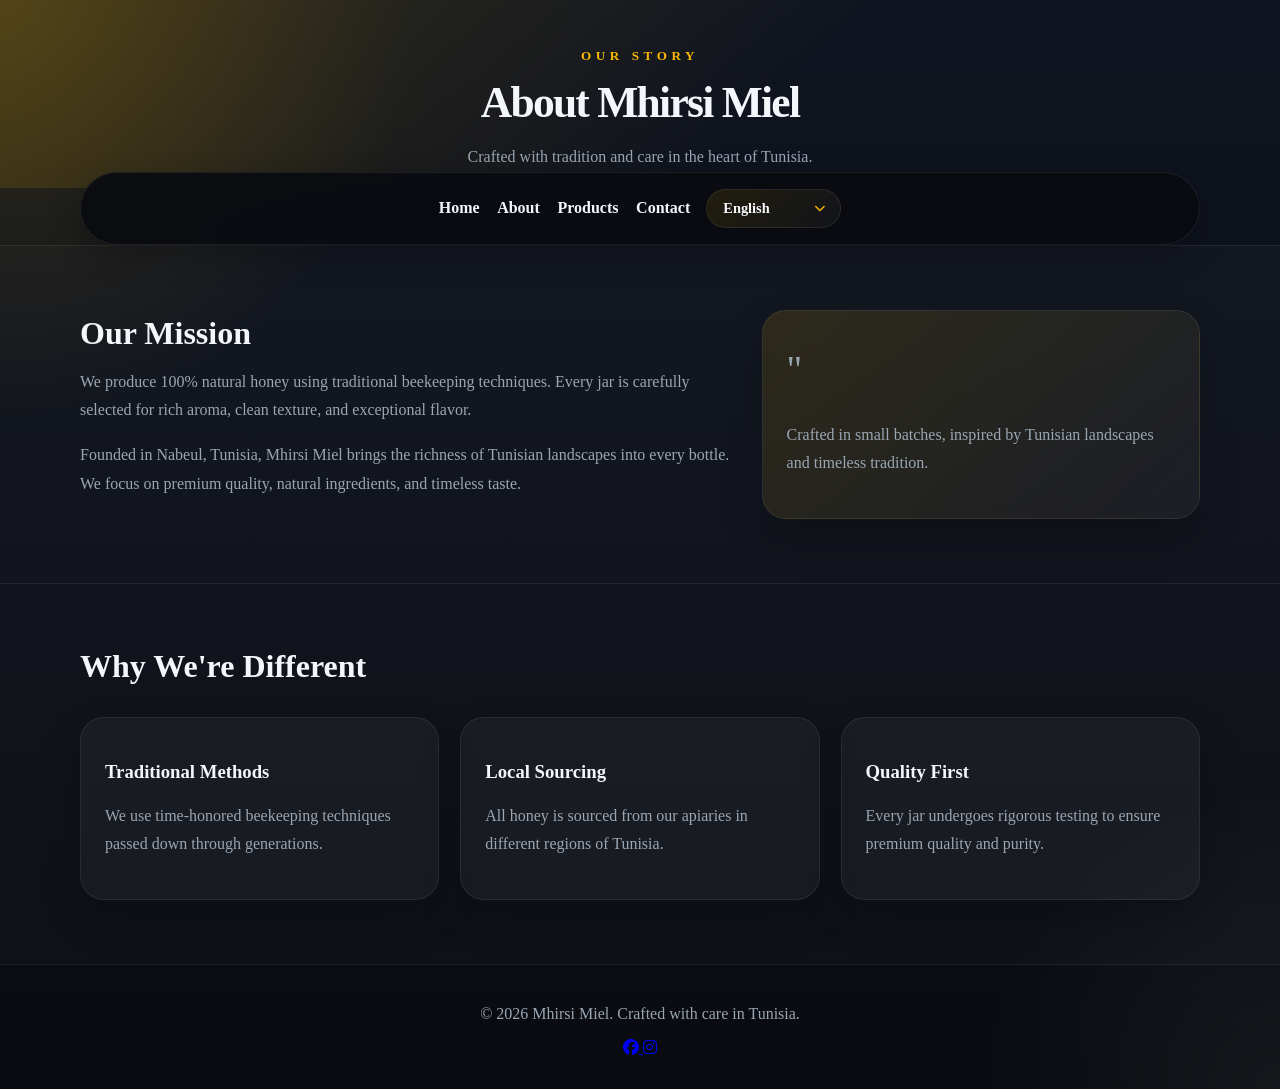
==== commit 886b2bf7: "update" ====
--- a/about.html
+++ b/about.html
@@ -66,62 +66,62 @@
       </ul>
 
       <div class="language-switcher">
-  <span class="sr-only">Language</span>
-
-  <select id="language-select" aria-hidden="true" tabindex="-1">
-    <option value="en">English</option>
-    <option value="fr">Français</option>
-    <option value="ar">العربية</option>
-  </select>
-
-  <div class="language-dropdown">
-    <button
-      type="button"
-      class="language-trigger"
-      aria-haspopup="listbox"
-      aria-expanded="false"
-    >
-      <span class="language-current">English</span>
-      <i class="fa-solid fa-chevron-down"></i>
-    </button>
-
-    <div
-      class="language-menu"
-      role="listbox"
-      aria-label="Select language"
-    >
-      <button
-        type="button"
-        class="language-option active"
-        data-lang="en"
-        role="option"
-        aria-selected="true"
-      >
-        <span class="language-name">English</span>
-      </button>
-
-      <button
-        type="button"
-        class="language-option"
-        data-lang="fr"
-        role="option"
-        aria-selected="false"
-      >
-        <span class="language-name">Français</span>
-      </button>
-
-      <button
-        type="button"
-        class="language-option"
-        data-lang="ar"
-        role="option"
-        aria-selected="false"
-      >
-        <span class="language-name">العربية</span>
-      </button>
-    </div>
-  </div>
-</div>
+        <span class="sr-only">Language</span>
+
+        <select id="language-select" aria-hidden="true" tabindex="-1">
+          <option value="en">English</option>
+          <option value="fr">Français</option>
+          <option value="ar">العربية</option>
+        </select>
+
+        <div class="language-dropdown">
+          <button
+            type="button"
+            class="language-trigger"
+            aria-haspopup="listbox"
+            aria-expanded="false"
+          >
+            <span class="language-current">English</span>
+            <i class="fa-solid fa-chevron-down"></i>
+          </button>
+
+          <div
+            class="language-menu"
+            role="listbox"
+            aria-label="Select language"
+          >
+            <button
+              type="button"
+              class="language-option active"
+              data-lang="en"
+              role="option"
+              aria-selected="true"
+            >
+              <span class="language-name">English</span>
+            </button>
+
+            <button
+              type="button"
+              class="language-option"
+              data-lang="fr"
+              role="option"
+              aria-selected="false"
+            >
+              <span class="language-name">Français</span>
+            </button>
+
+            <button
+              type="button"
+              class="language-option"
+              data-lang="ar"
+              role="option"
+              aria-selected="false"
+            >
+              <span class="language-name">العربية</span>
+            </button>
+          </div>
+        </div>
+      </div>
     </nav>
 
     <!-- Main Content -->
@@ -223,12 +223,9 @@
     </footer>
 
     <script>
-      /* =========================================================
-       TRANSLATIONS
-       ========================================================= */
-
       const translations = {
         en: {
+          pageTitle: "About - Mhirsi Miel",
           nav: {
             home: "Home",
             about: "About",
@@ -278,6 +275,7 @@
         },
 
         fr: {
+          pageTitle: "À propos - Mhirsi Miel",
           nav: {
             home: "Accueil",
             about: "À propos",
@@ -327,6 +325,7 @@
         },
 
         ar: {
+          pageTitle: "حول - Mhirsi Miel",
           nav: {
             home: "الرئيسية",
             about: "حول",
@@ -377,203 +376,173 @@
       };
 
       /* =========================================================
-       LANGUAGE SWITCHER
+       DOM ELEMENTS
        ========================================================= */
 
+      const i18nElements = document.querySelectorAll("[data-i18n]");
+      const placeholderElements = document.querySelectorAll(
+        "[data-i18n-placeholder]",
+      );
+      const languageDropdown = document.querySelector(".language-dropdown");
+      const languageTrigger = document.querySelector(".language-trigger");
+      const languageCurrent = document.querySelector(".language-current");
+      const languageOptions = document.querySelectorAll(".language-option");
       const languageSelect = document.getElementById("language-select");
 
-      const i18nElements = document.querySelectorAll("[data-i18n]");
+      const languageNames = { en: "English", fr: "Français", ar: "العربية" };
+      const supportedLanguages = ["en", "fr", "ar"];
+
+      function getTranslation(language, key) {
+        return key
+          .split(".")
+          .reduce(
+            (object, property) => object?.[property],
+            translations[language],
+          );
+      }
 
       function translatePage(language) {
+        const safeLanguage = supportedLanguages.includes(language)
+          ? language
+          : "en";
+
         i18nElements.forEach((element) => {
-          const key = element.dataset.i18n;
-
-          const value = key
-            .split(".")
-            .reduce(
-              (object, property) => object?.[property],
-              translations[language],
-            );
-
-          if (value) {
-            element.textContent = value;
-          }
+          const value = getTranslation(safeLanguage, element.dataset.i18n);
+          if (typeof value === "string") element.textContent = value;
         });
 
-        document.documentElement.lang = language;
-        document.documentElement.dir = language === "ar" ? "rtl" : "ltr";
-      }
-
-
-      /* =========================================================
-       CUSTOM LANGUAGE DROPDOWN
-       ========================================================= */
-
-      const languageDropdown =
-        document.querySelector(".language-dropdown");
-
-      const languageTrigger =
-        document.querySelector(".language-trigger");
-
-      const languageCurrent =
-        document.querySelector(".language-current");
-
-      const languageOptions =
-        document.querySelectorAll(".language-option");
-
-      const languageSelect =
-        document.getElementById("language-select");
-
-      const languageNames = {
-        en: "English",
-        fr: "Français",
-        ar: "العربية",
-      };
+        placeholderElements.forEach((element) => {
+          const value = getTranslation(
+            safeLanguage,
+            element.dataset.i18nPlaceholder,
+          );
+          if (typeof value === "string")
+            element.setAttribute("placeholder", value);
+        });
+
+        document.documentElement.lang = safeLanguage;
+        document.documentElement.dir = safeLanguage === "ar" ? "rtl" : "ltr";
+
+        if (translations[safeLanguage]?.pageTitle) {
+          document.title = translations[safeLanguage].pageTitle;
+        }
+
+        return safeLanguage;
+      }
 
       function updateLanguageDropdown(language) {
-        if (!languageCurrent) return;
-
-        languageCurrent.textContent =
-          languageNames[language] || languageNames.en;
+        if (languageCurrent) {
+          languageCurrent.textContent =
+            languageNames[language] || languageNames.en;
+        }
 
         languageOptions.forEach((option) => {
           const isActive = option.dataset.lang === language;
-
           option.classList.toggle("active", isActive);
-          option.setAttribute(
-            "aria-selected",
-            String(isActive),
-          );
+          option.setAttribute("aria-selected", String(isActive));
         });
 
-        if (languageSelect) {
-          languageSelect.value = language;
+        if (languageSelect) languageSelect.value = language;
+      }
+
+      function closeLanguageDropdown(restoreFocus = false) {
+        if (languageDropdown) languageDropdown.classList.remove("open");
+        if (languageTrigger) {
+          languageTrigger.setAttribute("aria-expanded", "false");
+          if (restoreFocus) languageTrigger.focus();
         }
       }
 
+      function setLanguage(language) {
+        const safeLanguage = translatePage(language);
+        updateLanguageDropdown(safeLanguage);
+
+        try {
+          localStorage.setItem("mhirsimiel-language", safeLanguage);
+        } catch (error) {
+          // Storage may be unavailable in private browsing or restricted contexts.
+        }
+
+        closeLanguageDropdown();
+      }
+
       if (languageTrigger && languageDropdown) {
-        languageTrigger.addEventListener("click", () => {
-          const isOpen =
-            languageDropdown.classList.toggle("open");
-
-          languageTrigger.setAttribute(
-            "aria-expanded",
-            String(isOpen),
-          );
+        languageTrigger.addEventListener("click", (event) => {
+          event.stopPropagation();
+          const isOpen = languageDropdown.classList.toggle("open");
+          languageTrigger.setAttribute("aria-expanded", String(isOpen));
         });
       }
 
       languageOptions.forEach((option) => {
-        option.addEventListener("click", () => {
-          const language = option.dataset.lang;
-
-          translatePage(language);
-          updateLanguageDropdown(language);
-
-          if (languageDropdown) {
-            languageDropdown.classList.remove("open");
-          }
-
-          if (languageTrigger) {
-            languageTrigger.setAttribute(
-              "aria-expanded",
-              "false",
-            );
-          }
-        });
+        option.addEventListener("click", () =>
+          setLanguage(option.dataset.lang),
+        );
       });
 
       document.addEventListener("click", (event) => {
-        if (
-          languageDropdown &&
-          !languageDropdown.contains(event.target)
-        ) {
-          languageDropdown.classList.remove("open");
-
-          if (languageTrigger) {
-            languageTrigger.setAttribute(
-              "aria-expanded",
-              "false",
-            );
-          }
+        if (languageDropdown && !languageDropdown.contains(event.target)) {
+          closeLanguageDropdown();
         }
       });
 
       document.addEventListener("keydown", (event) => {
         if (
-          event.key !== "Escape" ||
-          !languageDropdown
+          event.key === "Escape" &&
+          languageDropdown?.classList.contains("open")
         ) {
-          return;
-        }
-
-        languageDropdown.classList.remove("open");
-
-        if (languageTrigger) {
-          languageTrigger.setAttribute(
-            "aria-expanded",
-            "false",
-          );
-          languageTrigger.focus();
+          closeLanguageDropdown(true);
         }
       });
 
-      // Default language
-      translatePage("en");
-      updateLanguageDropdown("en");
-
-      /* =========================================================
-       SCROLL ANIMATIONS
-       ========================================================= */
-
-      const observerOptions = {
-        threshold: 0.1,
-        rootMargin: "0px 0px -50px 0px",
-      };
-
-      const observer = new IntersectionObserver((entries) => {
-        entries.forEach((entry) => {
-          if (!entry.isIntersecting) return;
-
-          entry.target.classList.add("scroll-visible");
-          observer.unobserve(entry.target);
+      let savedLanguage = "en";
+      try {
+        const storedLanguage = localStorage.getItem("mhirsimiel-language");
+        if (supportedLanguages.includes(storedLanguage))
+          savedLanguage = storedLanguage;
+      } catch (error) {
+        // Fall back to English.
+      }
+
+      const initialLanguage = translatePage(savedLanguage);
+      updateLanguageDropdown(initialLanguage);
+
+      if ("IntersectionObserver" in window) {
+        const observer = new IntersectionObserver(
+          (entries) => {
+            entries.forEach((entry) => {
+              if (!entry.isIntersecting) return;
+              entry.target.classList.add("scroll-visible");
+              observer.unobserve(entry.target);
+            });
+          },
+          { threshold: 0.1, rootMargin: "0px 0px -50px 0px" },
+        );
+
+        const animatedElements = document.querySelectorAll(
+          [
+            ".feature-card",
+            ".product-card",
+            ".section-inner h2",
+            ".section-inner p",
+            ".about-grid > div",
+            ".about-card",
+            ".contact-card",
+            ".contact-form",
+          ].join(", "),
+        );
+
+        animatedElements.forEach((element) => {
+          element.classList.add("scroll-hidden");
+          observer.observe(element);
         });
-      }, observerOptions);
-
-      const animatedElements = document.querySelectorAll(
-        [
-          ".feature-card",
-          ".product-card",
-          ".section-inner h2",
-          ".section-inner p",
-          ".about-grid > div",
-          ".about-card",
-        ].join(", "),
-      );
-
-      animatedElements.forEach((element) => {
-        element.classList.add("scroll-hidden");
-        observer.observe(element);
-      });
-
-      /* =========================================================
-       PAGE TRANSITION
-       ========================================================= */
-
-      function addPageTransition() {
-        const transition = document.createElement("div");
-
-        transition.className = "page-transition";
-
-        document.body.appendChild(transition);
-      }
-
-      window.addEventListener("beforeunload", addPageTransition);
+      }
 
       window.addEventListener("load", () => {
         document
           .querySelectorAll(".page-transition")
           .forEach((element) => element.remove());
+        document.body.classList.add("page-ready");
       });
     </script>
   </body>
--- a/style.css
+++ b/style.css
@@ -185,12 +185,11 @@
   font-size: 0.9rem;
   font-weight: 600;
 
-  background:
-    linear-gradient(
-      135deg,
-      rgba(248, 184, 0, 0.10),
-      rgba(255, 255, 255, 0.04)
-    );
+  background: linear-gradient(
+    135deg,
+    rgba(248, 184, 0, 0.1),
+    rgba(255, 255, 255, 0.04)
+  );
 
   border: 1px solid var(--border);
   border-radius: 999px;
@@ -206,12 +205,11 @@
 }
 
 .language-trigger:hover {
-  background:
-    linear-gradient(
-      135deg,
-      rgba(248, 184, 0, 0.16),
-      rgba(255, 255, 255, 0.06)
-    );
+  background: linear-gradient(
+    135deg,
+    rgba(248, 184, 0, 0.16),
+    rgba(255, 255, 255, 0.06)
+  );
 
   border-color: rgba(248, 184, 0, 0.4);
 }
@@ -245,14 +243,13 @@
   min-width: 135px;
   padding: 0.4rem;
 
-  background:
-    linear-gradient(
-      145deg,
-      rgba(22, 29, 44, 0.98),
-      rgba(9, 11, 16, 0.98)
-    );
-
-  border: 1px solid rgba(255, 255, 255, 0.10);
+  background: linear-gradient(
+    145deg,
+    rgba(22, 29, 44, 0.98),
+    rgba(9, 11, 16, 0.98)
+  );
+
+  border: 1px solid rgba(255, 255, 255, 0.1);
   border-radius: 16px;
 
   box-shadow:
@@ -313,7 +310,7 @@
 .language-option:hover,
 .language-option:focus-visible {
   color: var(--accent);
-  background: rgba(248, 184, 0, 0.10);
+  background: rgba(248, 184, 0, 0.1);
   transform: translateX(3px);
   outline: none;
 }
@@ -915,3 +912,73 @@
   border-color: var(--accent);
   color: #000;
 }
+
+/* =========================================================
+   FINAL ACCESSIBILITY & RESPONSIVE POLISH
+   ========================================================= */
+
+button,
+a,
+input,
+textarea,
+select {
+  -webkit-tap-highlight-color: transparent;
+}
+
+button:focus-visible,
+a:focus-visible,
+input:focus-visible,
+textarea:focus-visible,
+select:focus-visible {
+  outline: 2px solid var(--accent);
+  outline-offset: 3px;
+}
+
+.page-ready .loading-spinner {
+  opacity: 0;
+  visibility: hidden;
+  pointer-events: none;
+}
+
+@media (max-width: 720px) {
+  .site-header {
+    padding: 2.25rem 1rem 1rem;
+  }
+  .site-nav {
+    width: calc(100% - 1rem);
+    margin-left: auto;
+    margin-right: auto;
+    gap: 0.65rem;
+  }
+  .site-nav ul {
+    width: 100%;
+    gap: 0.65rem 1rem;
+  }
+  .site-nav a {
+    font-size: 0.92rem;
+  }
+  .language-switcher {
+    width: 100%;
+    justify-content: center;
+  }
+  .language-trigger {
+    min-width: 140px;
+  }
+  .hero-section {
+    padding: 4rem 1rem 3rem;
+  }
+}
+
+@media (prefers-reduced-motion: reduce) {
+  html {
+    scroll-behavior: auto;
+  }
+  *,
+  *::before,
+  *::after {
+    animation-duration: 0.01ms !important;
+    animation-iteration-count: 1 !important;
+    transition-duration: 0.01ms !important;
+    scroll-behavior: auto !important;
+  }
+}
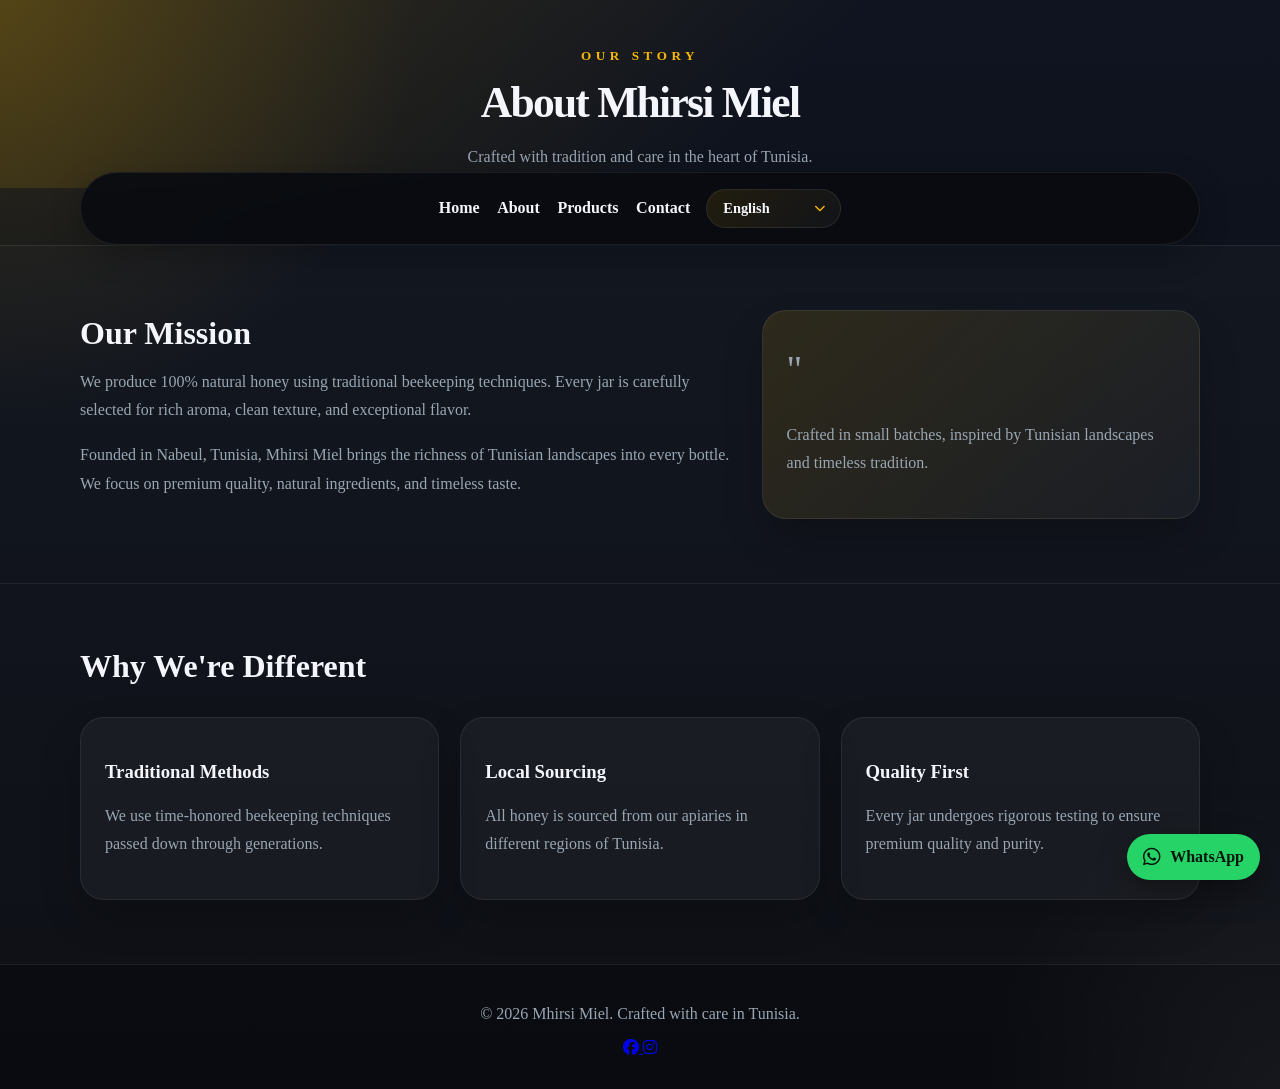
==== commit a4d44132: "update" ====
--- a/about.html
+++ b/about.html
@@ -47,6 +47,14 @@
 
     <!-- Navigation -->
     <nav class="site-nav" aria-label="Primary navigation">
+      <button
+        type="button"
+        class="mobile-menu-toggle"
+        aria-label="Open navigation menu"
+        aria-expanded="false"
+      >
+        <i class="fa-solid fa-bars"></i><span>Menu</span>
+      </button>
       <ul>
         <li>
           <a href="index.html" data-i18n="nav.home">Home</a>
@@ -222,6 +230,7 @@
       </div>
     </footer>
 
+    <script src="script.js"></script>
     <script>
       const translations = {
         en: {
--- a/style.css
+++ b/style.css
@@ -982,3 +982,278 @@
     scroll-behavior: auto !important;
   }
 }
+
+/* =========================================================
+   PHASE 1 - CUSTOMER EXPERIENCE
+   ========================================================= */
+
+.mobile-menu-toggle {
+  display: none;
+  align-items: center;
+  justify-content: center;
+  gap: 0.55rem;
+  border: 1px solid var(--border);
+  border-radius: 999px;
+  padding: 0.65rem 1rem;
+  background: rgba(255, 255, 255, 0.04);
+  color: var(--text);
+  cursor: pointer;
+  font-weight: 700;
+}
+
+.whatsapp-float {
+  position: fixed;
+  right: 1.25rem;
+  bottom: 1.25rem;
+  z-index: 80;
+  display: inline-flex;
+  align-items: center;
+  gap: 0.55rem;
+  padding: 0.8rem 1rem;
+  border-radius: 999px;
+  background: #25d366;
+  color: #06150b;
+  text-decoration: none;
+  font-weight: 800;
+  box-shadow: 0 12px 30px rgba(0, 0, 0, 0.35);
+  transition:
+    transform 0.25s ease,
+    box-shadow 0.25s ease;
+}
+
+.whatsapp-float:hover {
+  transform: translateY(-4px) scale(1.02);
+  box-shadow: 0 16px 35px rgba(0, 0, 0, 0.45);
+}
+
+.whatsapp-float i {
+  font-size: 1.25rem;
+}
+
+.back-to-top {
+  position: fixed;
+  right: 1.25rem;
+  bottom: 5.7rem;
+  z-index: 79;
+  width: 44px;
+  height: 44px;
+  display: grid;
+  place-items: center;
+  border: 1px solid var(--border);
+  border-radius: 50%;
+  background: rgba(17, 22, 36, 0.92);
+  color: var(--accent);
+  cursor: pointer;
+  opacity: 0;
+  visibility: hidden;
+  transform: translateY(12px);
+  transition:
+    opacity 0.25s ease,
+    visibility 0.25s ease,
+    transform 0.25s ease;
+  backdrop-filter: blur(12px);
+}
+
+.back-to-top.visible {
+  opacity: 1;
+  visibility: visible;
+  transform: translateY(0);
+}
+
+.site-toast {
+  position: fixed;
+  left: 50%;
+  bottom: 1.5rem;
+  z-index: 10001;
+  max-width: min(90vw, 420px);
+  padding: 0.85rem 1.1rem;
+  border: 1px solid rgba(248, 184, 0, 0.25);
+  border-radius: 999px;
+  background: rgba(17, 22, 36, 0.96);
+  color: var(--text);
+  box-shadow: 0 16px 40px rgba(0, 0, 0, 0.45);
+  backdrop-filter: blur(16px);
+  opacity: 0;
+  visibility: hidden;
+  transform: translate(-50%, 16px);
+  transition:
+    opacity 0.25s ease,
+    visibility 0.25s ease,
+    transform 0.25s ease;
+  pointer-events: none;
+  text-align: center;
+}
+
+.site-toast.show {
+  opacity: 1;
+  visibility: visible;
+  transform: translate(-50%, 0);
+}
+
+.page-transition-in {
+  opacity: 0;
+  animation: none;
+  background: linear-gradient(
+    135deg,
+    rgba(9, 11, 16, 0.96),
+    rgba(248, 184, 0, 0.12)
+  );
+  transition: opacity 0.28s ease;
+}
+
+.page-transition-in.visible {
+  opacity: 1;
+}
+
+.product-controls {
+  display: flex;
+  align-items: center;
+  justify-content: space-between;
+  gap: 1rem;
+  margin: 0 0 2rem;
+  padding: 1rem;
+  border: 1px solid var(--border);
+  border-radius: 20px;
+  background: rgba(17, 22, 36, 0.72);
+  backdrop-filter: blur(14px);
+}
+
+.product-search-wrap {
+  position: relative;
+  flex: 1;
+  min-width: 220px;
+}
+
+.product-search-wrap i {
+  position: absolute;
+  left: 1rem;
+  top: 50%;
+  transform: translateY(-50%);
+  color: var(--accent);
+}
+
+.product-search-wrap input {
+  width: 100%;
+  padding: 0.85rem 1rem 0.85rem 2.65rem;
+  border: 1px solid var(--border);
+  border-radius: 12px;
+  background: rgba(255, 255, 255, 0.04);
+  color: var(--text);
+  outline: none;
+}
+
+.product-search-wrap input:focus {
+  border-color: var(--accent);
+}
+
+.product-filter-wrap {
+  display: flex;
+  flex-wrap: wrap;
+  gap: 0.5rem;
+}
+
+.product-filter {
+  border: 1px solid var(--border);
+  border-radius: 999px;
+  padding: 0.65rem 0.9rem;
+  background: transparent;
+  color: var(--muted);
+  cursor: pointer;
+  font-weight: 700;
+  transition: all 0.2s ease;
+}
+
+.product-filter:hover,
+.product-filter.active {
+  background: var(--accent);
+  border-color: var(--accent);
+  color: #111827;
+}
+
+.product-card {
+  transition:
+    opacity 0.25s ease,
+    transform 0.25s ease;
+}
+
+.product-card.product-hidden {
+  display: none;
+}
+
+.product-empty {
+  margin: 2rem 0;
+  padding: 2rem;
+  border: 1px dashed var(--border);
+  border-radius: 18px;
+  color: var(--muted);
+  text-align: center;
+}
+
+@media (max-width: 720px) {
+  .site-nav {
+    flex-wrap: wrap;
+    justify-content: space-between;
+    border-radius: 22px;
+    padding: 0.75rem;
+  }
+
+  .mobile-menu-toggle {
+    display: inline-flex;
+  }
+
+  .site-nav ul {
+    display: none;
+    width: 100%;
+    flex-direction: column;
+    align-items: stretch;
+    gap: 0.35rem;
+    padding-top: 0.5rem;
+  }
+
+  .site-nav.mobile-open ul {
+    display: flex;
+  }
+
+  .site-nav ul li a {
+    display: block;
+    padding: 0.75rem 0.9rem;
+    border-radius: 12px;
+  }
+
+  .site-nav ul li a:hover {
+    background: rgba(248, 184, 0, 0.08);
+  }
+
+  .language-switcher {
+    width: auto;
+    margin-left: auto;
+  }
+
+  .language-trigger {
+    min-width: 120px;
+  }
+
+  .product-controls {
+    flex-direction: column;
+    align-items: stretch;
+  }
+
+  .product-filter-wrap {
+    justify-content: center;
+  }
+
+  .whatsapp-float {
+    right: 0.8rem;
+    bottom: 0.8rem;
+    padding: 0.8rem;
+  }
+
+  .whatsapp-float span {
+    display: none;
+  }
+
+  .back-to-top {
+    right: 0.8rem;
+    bottom: 4.6rem;
+  }
+}
